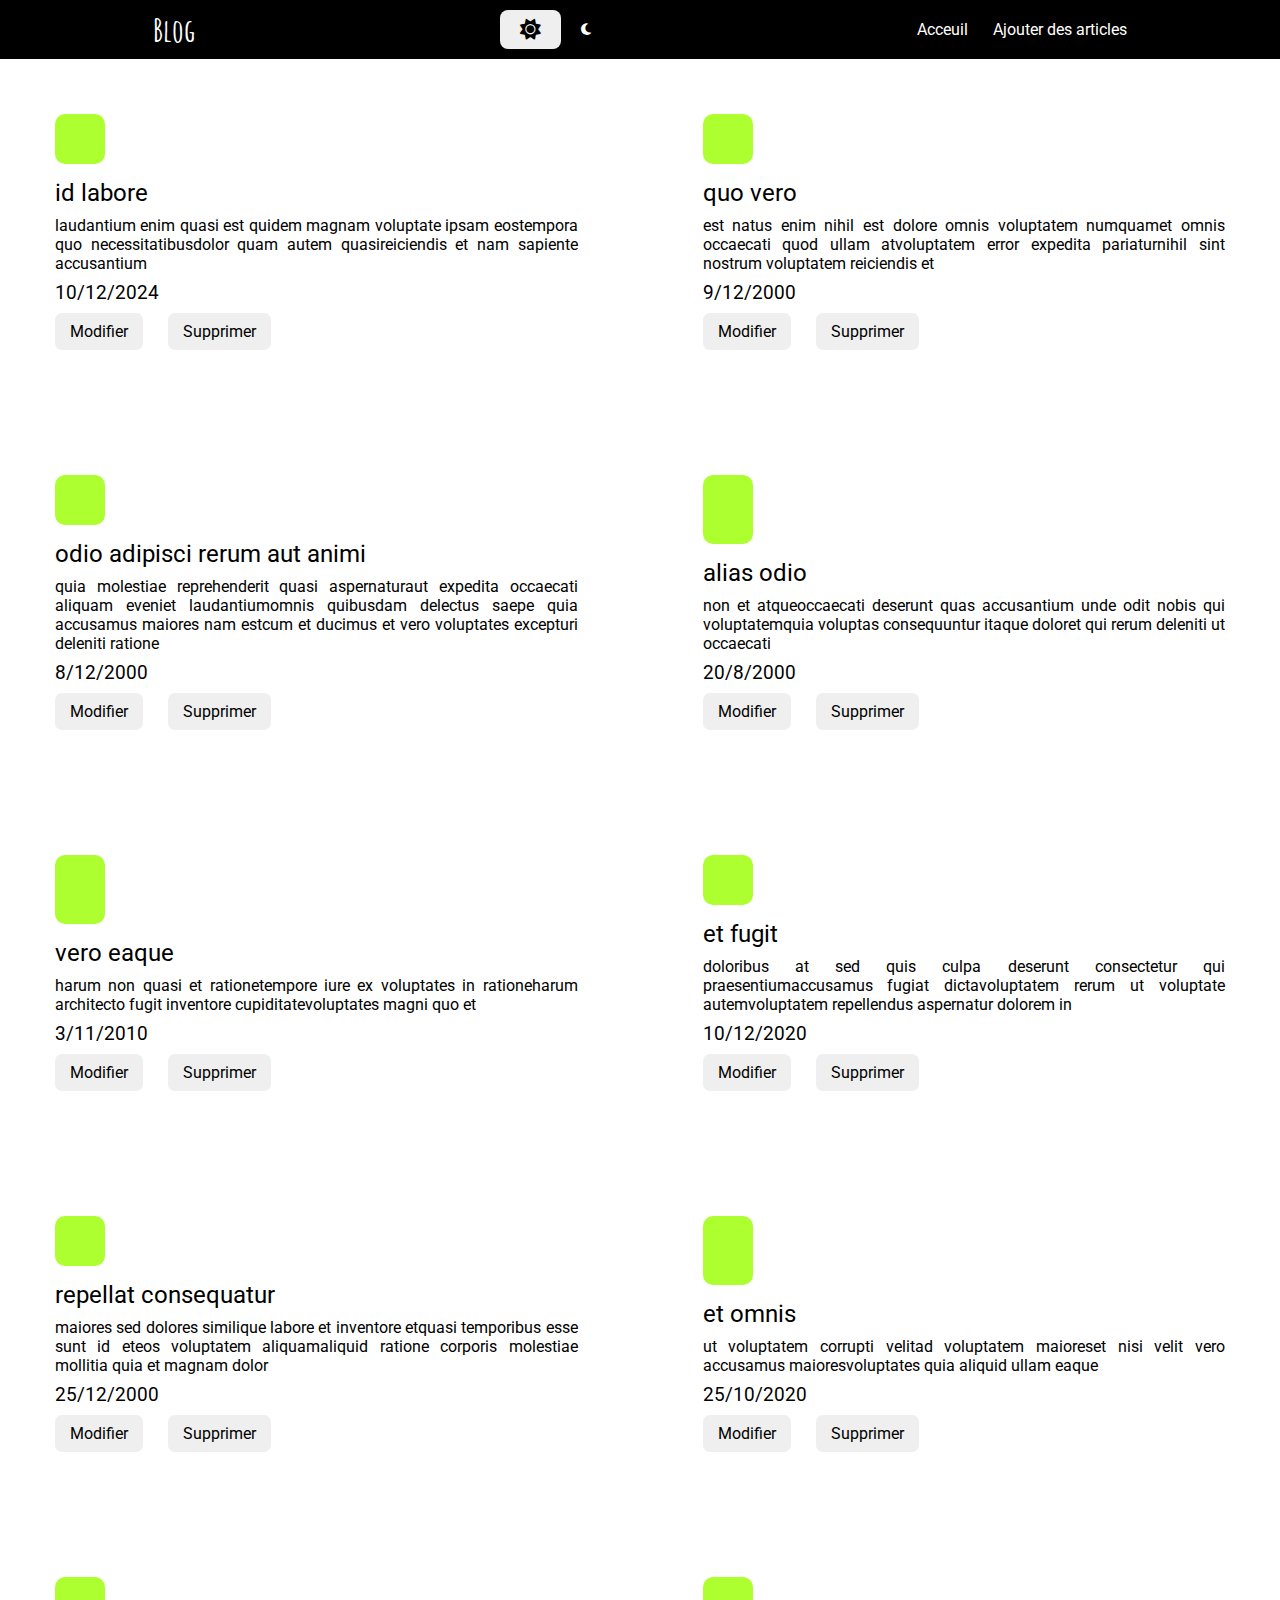
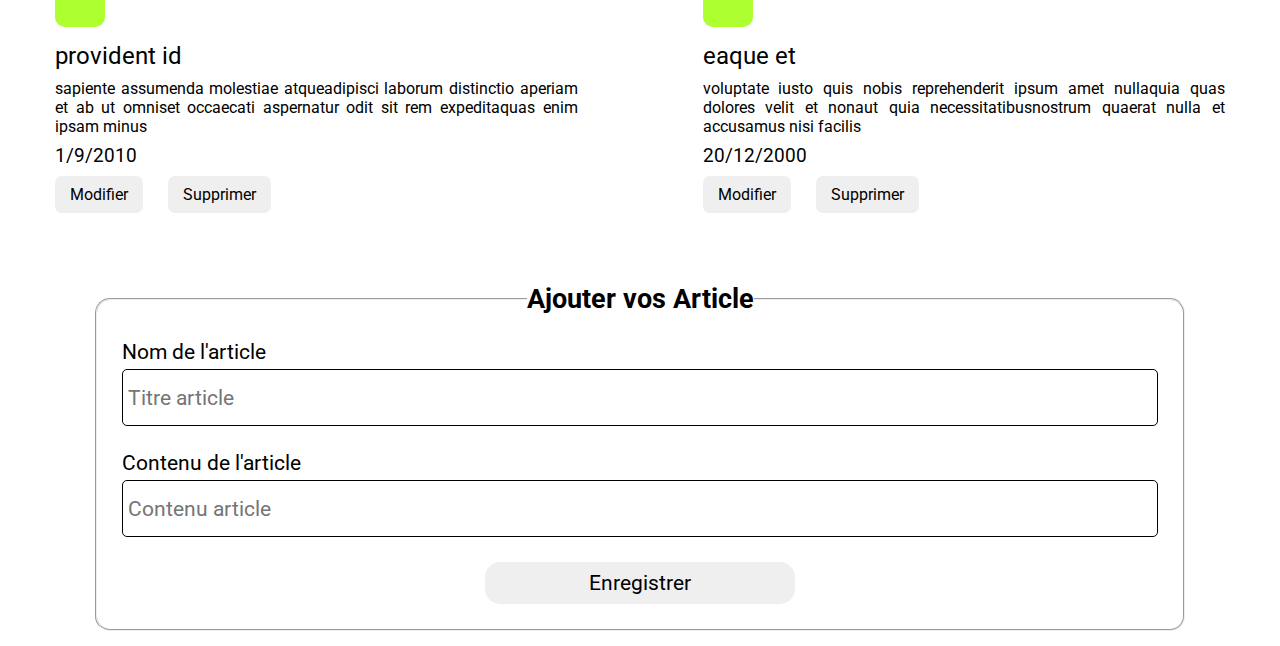
==== index.html @ cc81d58a "pas pret" ====
<!DOCTYPE html>
<html lang="en">

<head>
    <meta charset="UTF-8">
    <meta name="viewport" content="width=device-width, initial-scale=1.0">
    <title>Document</title>
    <link rel="stylesheet" href="style/style.css">
    <link rel="stylesheet" href="https://cdnjs.cloudflare.com/ajax/libs/font-awesome/6.7.2/css/all.min.css"
        integrity="sha512-Evv84Mr4kqVGRNSgIGL/F/aIDqQb7xQ2vcrdIwxfjThSH8CSR7PBEakCr51Ck+w+/U6swU2Im1vVX0SVk9ABhg=="
        crossorigin="anonymous" referrerpolicy="no-referrer" />
</head>

<body>
    <nav>
        <h1 class="nav_brand">Blog</h1>
        <div class="color">
            <button class="sun active"><i class="fa-solid fa-sun"></i></button>
            <button class="moon no"><i class="fa-solid fa-moon"></i></button>
        </div>
        <ul id="nav_ul">
            <li><a href="#blog">Acceuil</a></li>
            <li><a href="#ajout">Ajouter des articles</a></li>
        </ul>

        <!-- <div class="toggle">
            <i class="fa-solid fa-bars bur"></i>
            <i class="fa-solid fa-x cache"></i>
        </div> -->
    </nav>

    <div id="blog">

    </div>

    <section class="ajout">
        <form action="mailto:pyaffa25@gmail.com" method="post" id="form">
            <fieldset>
                <legend>Ajouter vos Article</legend>
                <div class="lab">
                    <label for="titre">Nom de l'article</label>
                    <input type="text" placeholder="Titre article" id="titre" name="titre">
                </div>
                <div class="lab">
                    <label for="titre">Contenu de l'article</label>
                    <input type="text" placeholder="Contenu article" id="content" name="content">
                </div>
                <input type="submit" value="Enregistrer" id="submit">
            </fieldset>
        </form>
    </section>

    <footer>

    </footer>

    <script src="script/mode_et_respon.js" async></script>
    <script src="script/objet.js" defer></script>
    <script src="script/article.js" defer></script>
    <script src="script/script.js" defer></script>
</body>

</html>
---- style/style.css ----
@import url('https://fonts.googleapis.com/css2?family=Amatic+SC:wght@400;700&family=Bebas+Neue&family=Cookie&family=Edu+AU+VIC+WA+NT+Arrows:wght@400..700&family=Lobster&family=Mona+Sans:ital,wght@0,200..900;1,200..900&family=Montserrat:ital,wght@0,100..900;1,100..900&family=Roboto+Condensed:ital,wght@0,100..900;1,100..900&family=Roboto:ital,wght@0,100;0,300;0,400;0,500;0,700;0,900;1,100;1,300;1,400;1,500;1,700;1,900&display=swap');
@import url('https://fonts.googleapis.com/css2?family=Roboto:ital,wght@0,100;0,300;0,400;0,500;0,700;0,900;1,100;1,300;1,400;1,500;1,700;1,900&display=swap');

/* Declaration variable */
:root {
    --sombre: black;
    --clair: white;
}

/* reset */
* {
    margin: 0;
    padding: 0;
    font-family: "Roboto", serif;
    font-weight: normal;
    font-style: normal;
}

/* Fin reset */

body.moon {
    background-color: var(--sombre);
}

body.moon nav {
    background-color: var(--clair);
    color: var(--sombre);
}

body.moon nav .color button.active {
    background-color: var(--sombre);
    color: var(--clair);
}

body.moon #blog {
    color: var(--clair);
}

/* navbar */

.nav_brand {
    font-family: "Amatic SC", serif;
    font-weight: bold;
    font-style: normal;
    font-size: 2em;
}

/* ------Mode sombre et clair----------- */
nav .color {
    display: flex;
    align-items: center;
    border-radius: 9px;
}

nav .color button i {
    padding: 9px 20px;
    cursor: pointer;

}

nav .color button {
    border-radius: 8px;
    border: none;
    transition: all 1000ms ease;
}

nav .color .sun.active,
nav .color .moon.active {
    font-weight: bold;
    font-size: 1.3em;
}

nav .color .moon.no {
    background-color: var(--sombre);
    color: var(--clair);
}

nav .color .sun.no {
    background-color: var(--clair);
    color: var(--sombre);
}

body.moon nav ul li a {
    color: var(--sombre);
}

body.moon .ajout form fieldset {
    color: var(--clair);
}

/* -----------Fin mode------------ */

/* ------------Burger menu------------ */
nav .cache {
    display: none;
}

nav .bur {
    font-size: 2em;
    display: none;
}

/* ------------fin Burger------------ */
nav {
    background-color: var(--sombre);
}

nav,
nav ul {
    display: flex;
    align-items: center;
    color: white;
}

nav {
    display: flex;
    justify-content: space-around;
    padding: 9px 0;
    width: 100%;
}

nav ul {
    gap: 25px;
    list-style: none;
}

nav ul li a {
    text-decoration: none;
    color: white;
}

/* ___fin navbar__ */


/* formulaire d'ajout */

.ajout form fieldset {
    display: flex;
    flex-direction: column;
    color: black;
    padding: 25px;
    gap: 25px;
    border-radius: 15px;
}

form {
    padding: 15px 95px;
}

.ajout form fieldset .lab {
    display: flex;
    flex-direction: column;
    gap: 5px;
}

.ajout form fieldset .lab label {
    font-size: 1.3em;
}

.ajout form fieldset legend {
    text-align: center;
    font-weight: bold;
    font-size: 1.7em;
}

input[type=text] {
    height: 5vh;
    padding: 5px;
    font-size: 1.3em;
    border-radius: 5px;
    border: 1px solid black;
    outline: none;
}

input[type=submit] {
    font-size: 1.3em;
    width: 30%;
    margin: 0 auto;
    padding: 9px 0;
    border-radius: 15px;
    border: none;
}

/* __fin formulaire__ */

/* contenu du blog */
#blog {
    display: grid;
    grid-template-columns: repeat(2, 1fr);
    gap: 15px;
}

#blog .div_content {
    display: flex;
    padding: 55px;
    flex-direction: column;
    align-items: start;
    gap: 15px;
}

.form_img {
    padding: 25px;
    height: 10%;
    /* width: 10%; */
    border-radius: 10px;
    background-color: greenyellow;
}

.div_content_v {
    display: flex;
    flex-direction: column;
    align-items: start;
    text-align: justify;
    gap: 9px;
}

/* --------------Button modif et suppr--------------- */
.content_btn {
    display: flex;
    gap: 25px;

}

.modif,
.suppr {
    font-size: 1em;
    margin: 0 auto;
    padding: 9px 15px;
    border-radius: 7px;
    border: none;
    cursor: pointer;
}

/* -------------fin--------------- */

/* Fin */

/* Supprime */
#blog .div_content.supprimer {
    display: none;
}

/* fin sup */

.form {
    display: block;
    /* position: fixed; */
}

/* Responsive */

@media screen and (max-width: 768px) {

    /* formulaire d'ajout */
    form {
        padding: 19px;
    }

    input[type=submit] {
        width: 50%;
    }

    #blog {
        display: grid;
        /* grid-template-columns: repeat(1, 1fr); */
        gap: 15px;
    }

    #blog .div_content {
        flex-direction: column;
    }

    .form_img {
        padding: 25px;
        height: 10px;
        /* width: 10%; */
        border-radius: 10px;
        background-color: greenyellow;
    }

}

@media screen and (max-width: 568px) {
    #blog {
        display: grid;
        grid-template-columns: repeat(1, 1fr);
        gap: 15px;
    }

    .form_img {
        padding: 25px;
        height: 10px;
        /* width: 10%; */
        border-radius: 10px;
        background-color: greenyellow;
    }

}
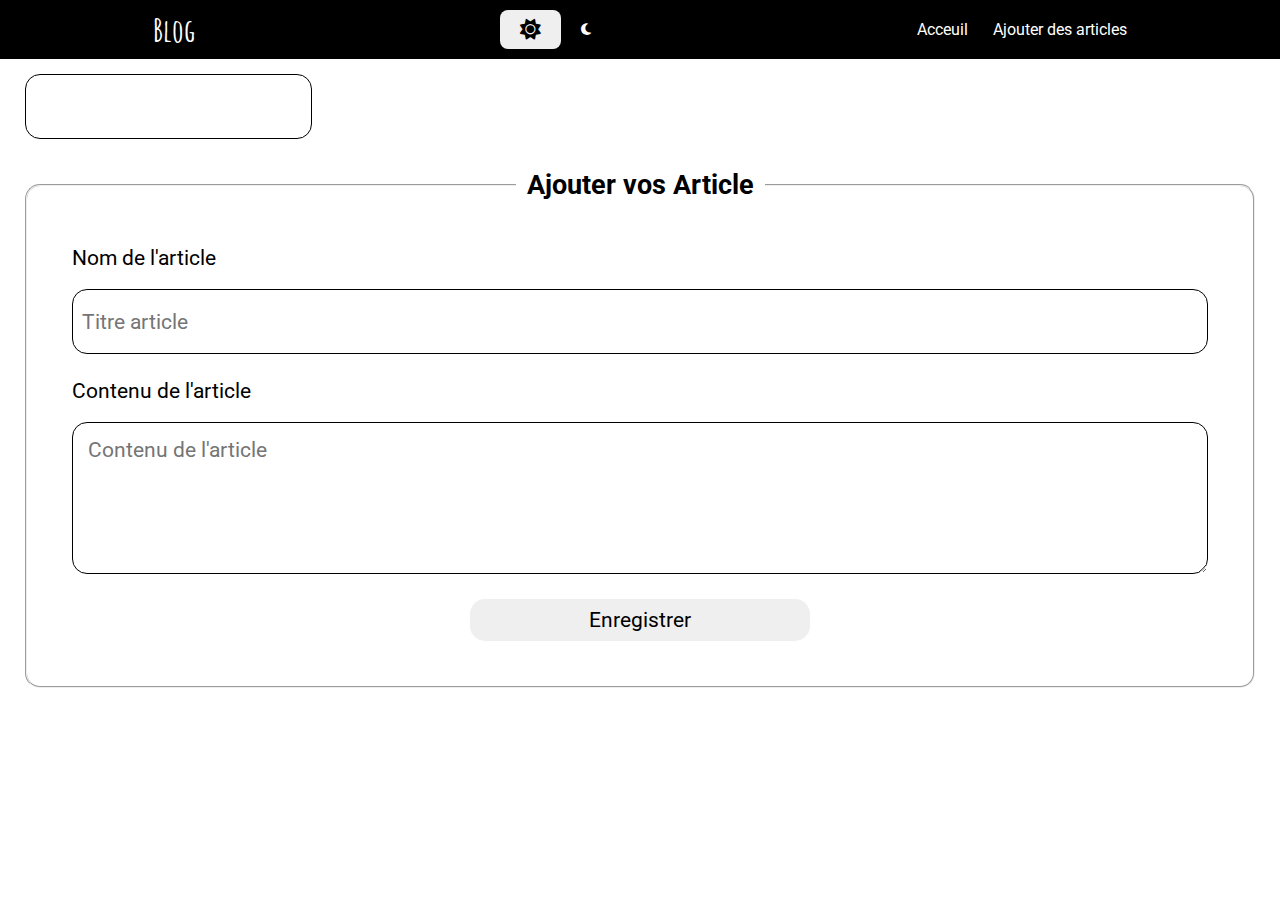
==== commit 34ccb076: "presque" ====
--- a/index.html
+++ b/index.html
@@ -4,7 +4,7 @@
 <head>
     <meta charset="UTF-8">
     <meta name="viewport" content="width=device-width, initial-scale=1.0">
-    <title>Document</title>
+    <title>Blog</title>
     <link rel="stylesheet" href="style/style.css">
     <link rel="stylesheet" href="https://cdnjs.cloudflare.com/ajax/libs/font-awesome/6.7.2/css/all.min.css"
         integrity="sha512-Evv84Mr4kqVGRNSgIGL/F/aIDqQb7xQ2vcrdIwxfjThSH8CSR7PBEakCr51Ck+w+/U6swU2Im1vVX0SVk9ABhg=="
@@ -18,32 +18,37 @@
             <button class="sun active"><i class="fa-solid fa-sun"></i></button>
             <button class="moon no"><i class="fa-solid fa-moon"></i></button>
         </div>
+        <div class="toggle">
+            <i class="fa-solid fa-bars bur"></i>
+        </div>
         <ul id="nav_ul">
+            <div class="top">
+                <h1 class="nav_brand">Blog</h1>
+                <i class="fa-solid fa-x cache"></i>
+            </div>
             <li><a href="#blog">Acceuil</a></li>
             <li><a href="#ajout">Ajouter des articles</a></li>
         </ul>
-
-        <!-- <div class="toggle">
-            <i class="fa-solid fa-bars bur"></i>
-            <i class="fa-solid fa-x cache"></i>
-        </div> -->
     </nav>
 
     <div id="blog">
+        <form id="formsearch">
+            <input type="text" id="search" name="search">
+        </form>
 
     </div>
 
-    <section class="ajout">
-        <form action="mailto:pyaffa25@gmail.com" method="post" id="form">
+    <section class="ajout" id="ajout">
+        <form id="form" enctype="multipart/form-data">
             <fieldset>
                 <legend>Ajouter vos Article</legend>
                 <div class="lab">
                     <label for="titre">Nom de l'article</label>
-                    <input type="text" placeholder="Titre article" id="titre" name="titre">
+                    <input type="text" placeholder="Titre article" id="title" name="title">
                 </div>
                 <div class="lab">
                     <label for="titre">Contenu de l'article</label>
-                    <input type="text" placeholder="Contenu article" id="content" name="content">
+                    <textarea name="content" id="content" cols="30" rows="5" placeholder="Contenu de l'article"></textarea>
                 </div>
                 <input type="submit" value="Enregistrer" id="submit">
             </fieldset>
@@ -53,11 +58,9 @@
     <footer>
 
     </footer>
-
     <script src="script/mode_et_respon.js" async></script>
-    <script src="script/objet.js" defer></script>
     <script src="script/article.js" defer></script>
-    <script src="script/script.js" defer></script>
+    <script src="script/create.js" defer></script>
 </body>
 
 </html>--- a/style/style.css
+++ b/style/style.css
@@ -36,6 +36,22 @@
     color: var(--clair);
 }
 
+body.moon nav #nav_ul {
+    background-color: var(--sombre);
+}
+body.moon #detail {
+    color: white;
+}
+
+body.moon nav #nav_ul .top,
+body.moon nav #nav_ul li a {
+    color: var(--clair);
+}
+
+body.moon nav #nav_ul li {
+    padding: 10px 39px;
+}
+
 /* navbar */
 
 .nav_brand {
@@ -91,12 +107,13 @@
 /* -----------Fin mode------------ */
 
 /* ------------Burger menu------------ */
-nav .cache {
+nav .toggle {
+    cursor: pointer;
     display: none;
-}
-
-nav .bur {
-    font-size: 2em;
+    position: relative;
+}
+
+.top {
     display: none;
 }
 
@@ -138,19 +155,19 @@
     display: flex;
     flex-direction: column;
     color: black;
-    padding: 25px;
+    padding: 45px;
     gap: 25px;
     border-radius: 15px;
 }
 
 form {
-    padding: 15px 95px;
+    padding: 15px 25px;
 }
 
 .ajout form fieldset .lab {
     display: flex;
     flex-direction: column;
-    gap: 5px;
+    gap: 19px;
 }
 
 .ajout form fieldset .lab label {
@@ -161,13 +178,22 @@
     text-align: center;
     font-weight: bold;
     font-size: 1.7em;
+    padding: 0 11px;
 }
 
 input[type=text] {
     height: 5vh;
-    padding: 5px;
+    padding: 9px;
     font-size: 1.3em;
-    border-radius: 5px;
+    border-radius: 15px;
+    border: 1px solid black;
+    outline: none;
+}
+
+textarea {
+    padding: 15px;
+    font-size: 1.3em;
+    border-radius: 15px;
     border: 1px solid black;
     outline: none;
 }
@@ -187,12 +213,17 @@
 #blog {
     display: grid;
     grid-template-columns: repeat(2, 1fr);
-    gap: 15px;
+    gap: 25px;
+}
+
+/* ------------details blog----------------- */
+#detail {
+    padding: 100px 20px;
 }
 
 #blog .div_content {
     display: flex;
-    padding: 55px;
+    padding: 35px;
     flex-direction: column;
     align-items: start;
     gap: 15px;
@@ -201,7 +232,6 @@
 .form_img {
     padding: 25px;
     height: 10%;
-    /* width: 10%; */
     border-radius: 10px;
     background-color: greenyellow;
 }
@@ -219,6 +249,21 @@
     display: flex;
     gap: 25px;
 
+}
+
+.link {
+    color: rgb(64, 64, 253);
+    font-family: 'Segoe UI', Tahoma, Geneva, Verdana, sans-serif;
+}
+
+.modif {
+    background-color: #18aa18;
+    color: white;
+}
+
+.suppr {
+    background-color: rgb(250, 24, 24);
+    color: white;
 }
 
 .modif,
@@ -229,6 +274,15 @@
     border-radius: 7px;
     border: none;
     cursor: pointer;
+    transition: box-shadow 200ms ease;
+}
+
+.modif:hover {
+    box-shadow: 0 .1rem 0.5rem #18aa18;
+}
+
+.suppr:hover {
+    box-shadow: 0 .1rem 0.5rem rgb(250, 24, 24);
 }
 
 /* -------------fin--------------- */
@@ -244,10 +298,10 @@
 
 .form {
     display: block;
-    /* position: fixed; */
 }
 
 /* Responsive */
+/* ---------Responsive cote Tablette------------ */
 
 @media screen and (max-width: 768px) {
 
@@ -260,9 +314,12 @@
         width: 50%;
     }
 
+    /* fin form */
+
+    /* contenue blog responsive */
+
     #blog {
         display: grid;
-        /* grid-template-columns: repeat(1, 1fr); */
         gap: 15px;
     }
 
@@ -273,14 +330,61 @@
     .form_img {
         padding: 25px;
         height: 10px;
-        /* width: 10%; */
         border-radius: 10px;
         background-color: greenyellow;
     }
 
-}
+    /* fin responsive contenu */
+
+    /* menuBar responsive */
+
+    nav .toggle {
+        display: block;
+        font-size: 2em;
+    }
+
+    #nav_ul {
+        position: absolute;
+        background-color: var(--clair);
+        top: -100%;
+        left: 0;
+        right: 0;
+        align-items: center;
+        justify-content: center;
+        font-size: 1.3em;
+        flex-direction: column;
+        padding: 25px 0;
+        width: 100%;
+        transition: top 200ms ease;
+    }
+
+
+    #nav_ul.active {
+        top: 0;
+    }
+
+    #nav_ul li a {
+        color: var(--sombre);
+    }
+
+    .top {
+        display: flex;
+        align-items: center;
+        gap: 300px;
+        font-size: 1.3em;
+        float: left;
+        color: var(--sombre);
+        cursor: pointer;
+    }
+
+    /* fin */
+}
+
+/* ---------Responsive cote mobile------------ */
 
 @media screen and (max-width: 568px) {
+
+    /* contenu blog respon mobile */
     #blog {
         display: grid;
         grid-template-columns: repeat(1, 1fr);
@@ -290,9 +394,26 @@
     .form_img {
         padding: 25px;
         height: 10px;
-        /* width: 10%; */
         border-radius: 10px;
         background-color: greenyellow;
     }
 
-}+    /* fin */
+
+    /* menubar respon mobile */
+    .top {
+        gap: 30px;
+        font-size: 1em;
+    }
+
+    /* fin */
+}
+
+/* @media screen and (max-width: 1024px) {
+    body.moon nav #nav_ul {
+        background-color: var(--clair);
+    }
+    body.moon nav #nav_ul li a {
+        color: var(--sombre);
+    }
+} */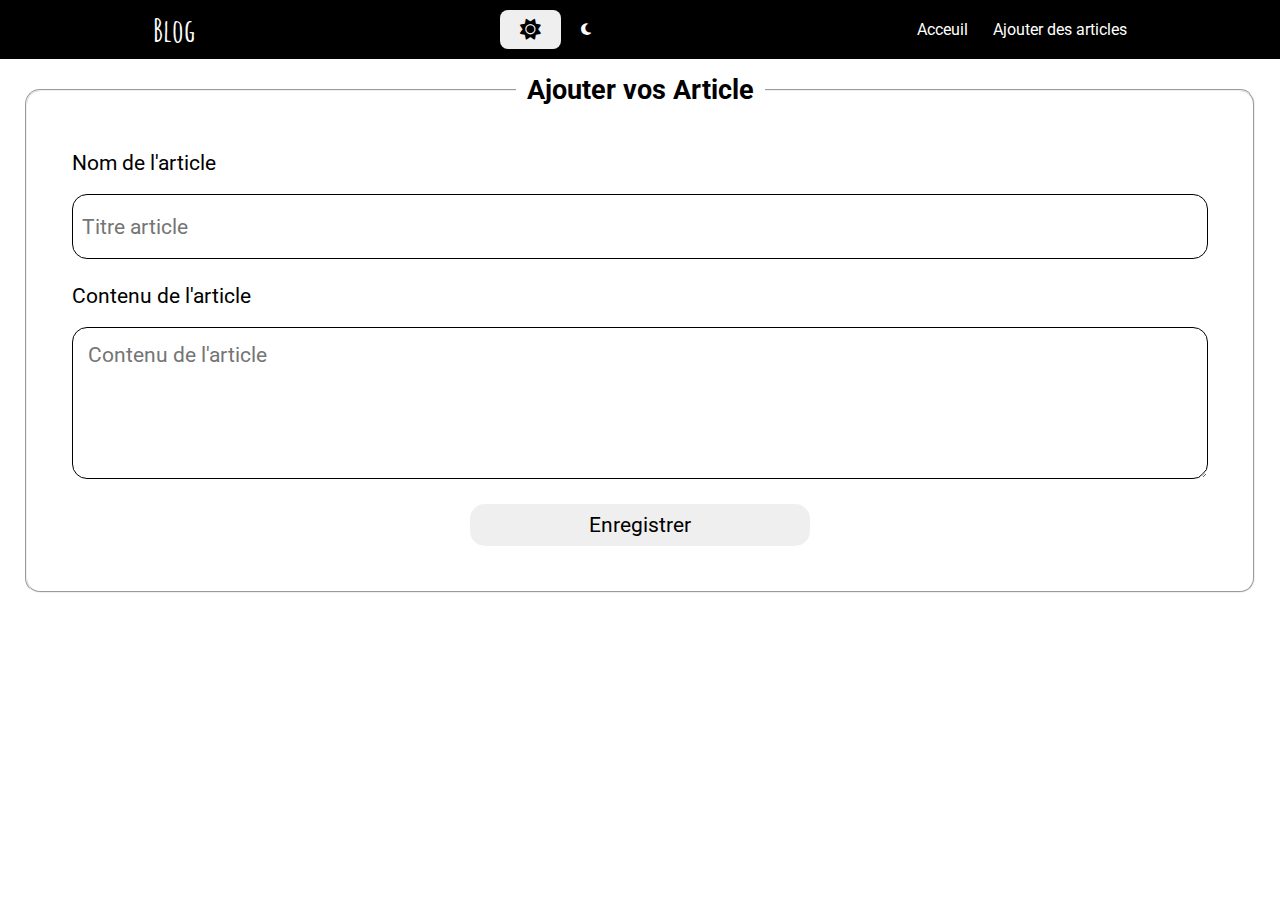
==== commit aa2ec75d: "reel test" ====
--- a/index.html
+++ b/index.html
@@ -32,9 +32,6 @@
     </nav>
 
     <div id="blog">
-        <form id="formsearch">
-            <input type="text" id="search" name="search">
-        </form>
 
     </div>
 
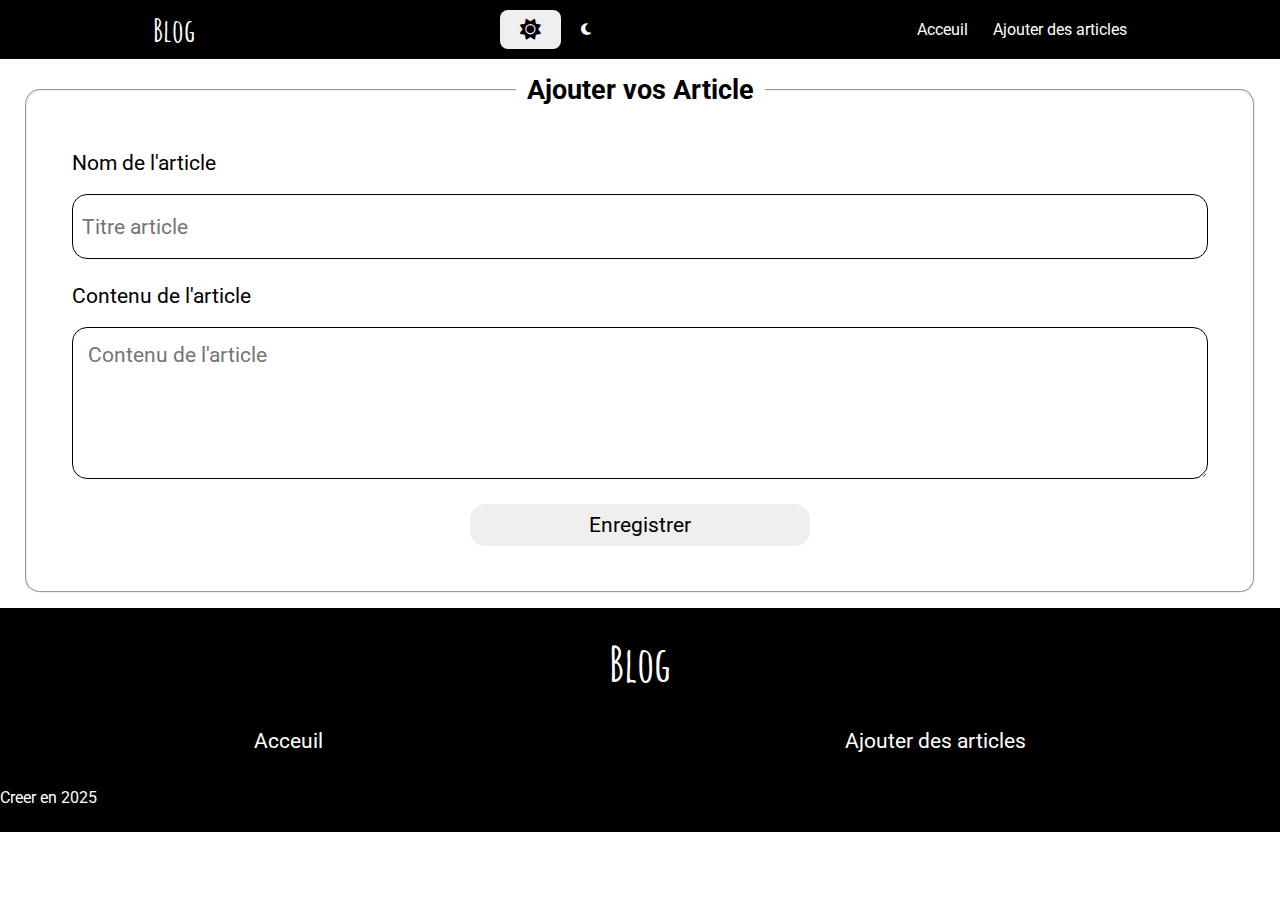
==== commit 63ae6e80: "reel test json-server" ====
--- a/index.html
+++ b/index.html
@@ -53,7 +53,12 @@
     </section>
 
     <footer>
-
+        <h1 class="nav_brand">Blog</h1>
+        <ul id="footer_ul">
+            <li><a href="#blog">Acceuil</a></li>
+            <li><a href="#ajout">Ajouter des articles</a></li>
+        </ul>
+        <p>Creer en 2025</p>
     </footer>
     <script src="script/mode_et_respon.js" async></script>
     <script src="script/article.js" defer></script>
--- a/style/style.css
+++ b/style/style.css
@@ -6,6 +6,40 @@
     --sombre: black;
     --clair: white;
 }
+
+/* Footer */
+footer {
+    display: flex;
+    flex-direction: column;
+    background-color: var(--sombre);
+    color: var(--clair);
+    justify-content: center;
+    /* align-items: center;  */
+    gap: 35px;
+    padding: 25px 0;
+    width: 100%;
+}
+
+footer .nav_brand {
+    font-size: 3em;
+    text-align: center;
+}
+
+footer #footer_ul {
+    display: flex;
+    align-items: center;
+    justify-content: space-around;
+    font-size: 1.3em;
+    gap: 15px;
+    list-style: none;
+
+}
+
+footer #footer_ul li a {
+    text-decoration: none;
+    color: white;
+}
+/* fin */
 
 /* reset */
 * {
@@ -30,6 +64,13 @@
 body.moon nav .color button.active {
     background-color: var(--sombre);
     color: var(--clair);
+}
+body.moon footer {
+    background-color: var(--clair);
+    color: var(--sombre);
+}
+body.moon footer #footer_ul li a {
+    color: var(--sombre);
 }
 
 body.moon #blog {
@@ -378,6 +419,12 @@
     }
 
     /* fin */
+
+    /* footer */
+    footer #footer_ul {
+        flex-direction: column;
+    }
+    
 }
 
 /* ---------Responsive cote mobile------------ */
@@ -391,13 +438,6 @@
         gap: 15px;
     }
 
-    .form_img {
-        padding: 25px;
-        height: 10px;
-        border-radius: 10px;
-        background-color: greenyellow;
-    }
-
     /* fin */
 
     /* menubar respon mobile */
@@ -407,6 +447,22 @@
     }
 
     /* fin */
+
+    form {
+        padding: 19px;
+    }
+
+    input[type=submit] {
+        width: 100%;
+    }
+
+    input[type=text] {
+        width: 90%;
+    }
+    
+    textarea {
+        width: 90%;
+    }
 }
 
 /* @media screen and (max-width: 1024px) {
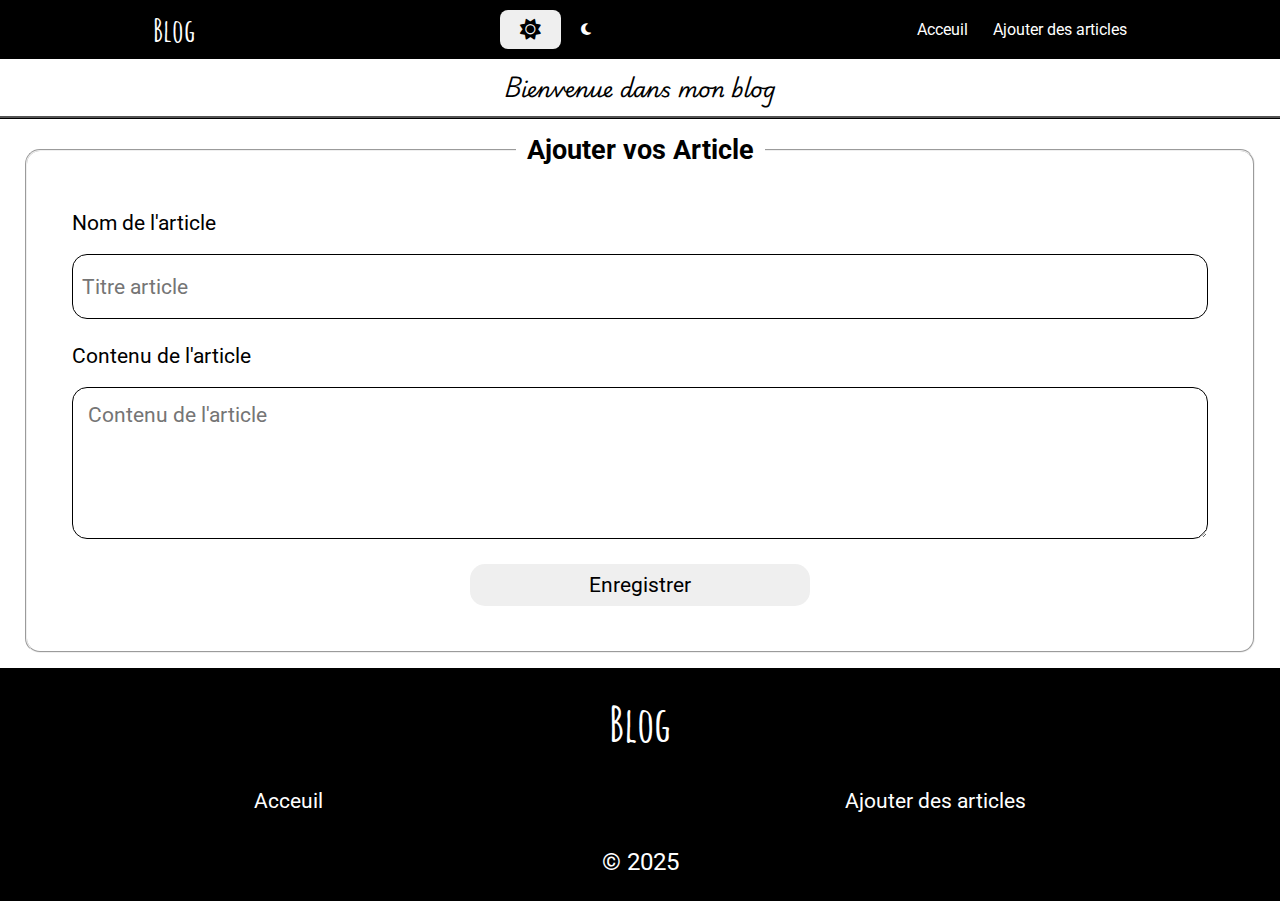
==== commit 0b4875be: "Terminer avec localStorage" ====
--- a/index.html
+++ b/index.html
@@ -30,12 +30,20 @@
             <li><a href="#ajout">Ajouter des articles</a></li>
         </ul>
     </nav>
+    <h1 id="titre">Bienvenue dans mon blog</h1>
+    <div id="blog">
+        
+    </div>
+    <form id="m">
+        <div class="lab">
+            <label for="titre">Modifier le contenu de l'article</label>
+            <textarea name="contentmodif" id="contentmodif" cols="30" rows="5"
+                placeholder="Modification de contenu de l'article"></textarea>
+        </div>
+        <input type="submit" value="modifier" class="modif" id="modifForm">
+    </form>
+    <section class="ajout" id="ajout">
 
-    <div id="blog">
-
-    </div>
-
-    <section class="ajout" id="ajout">
         <form id="form" enctype="multipart/form-data">
             <fieldset>
                 <legend>Ajouter vos Article</legend>
@@ -45,7 +53,8 @@
                 </div>
                 <div class="lab">
                     <label for="titre">Contenu de l'article</label>
-                    <textarea name="content" id="content" cols="30" rows="5" placeholder="Contenu de l'article"></textarea>
+                    <textarea name="content" id="content" cols="30" rows="5"
+                        placeholder="Contenu de l'article"></textarea>
                 </div>
                 <input type="submit" value="Enregistrer" id="submit">
             </fieldset>
@@ -58,11 +67,12 @@
             <li><a href="#blog">Acceuil</a></li>
             <li><a href="#ajout">Ajouter des articles</a></li>
         </ul>
-        <p>Creer en 2025</p>
+        <h2 id="foot_h2">&copy; 2025</h2>
     </footer>
+    <script src="script/variable.js" defer></script>
     <script src="script/mode_et_respon.js" async></script>
     <script src="script/article.js" defer></script>
-    <script src="script/create.js" defer></script>
+    <script src="./script/partfunction.js" defer></script>
 </body>
 
 </html>--- a/style/style.css
+++ b/style/style.css
@@ -1,5 +1,10 @@
 @import url('https://fonts.googleapis.com/css2?family=Amatic+SC:wght@400;700&family=Bebas+Neue&family=Cookie&family=Edu+AU+VIC+WA+NT+Arrows:wght@400..700&family=Lobster&family=Mona+Sans:ital,wght@0,200..900;1,200..900&family=Montserrat:ital,wght@0,100..900;1,100..900&family=Roboto+Condensed:ital,wght@0,100..900;1,100..900&family=Roboto:ital,wght@0,100;0,300;0,400;0,500;0,700;0,900;1,100;1,300;1,400;1,500;1,700;1,900&display=swap');
 @import url('https://fonts.googleapis.com/css2?family=Roboto:ital,wght@0,100;0,300;0,400;0,500;0,700;0,900;1,100;1,300;1,400;1,500;1,700;1,900&display=swap');
+@import url('https://fonts.googleapis.com/css2?family=Playwrite+AU+SA:wght@100..400&display=swap');
+
+#blog #userundefined {
+    display: none;
+}
 
 /* Declaration variable */
 :root {
@@ -14,7 +19,6 @@
     background-color: var(--sombre);
     color: var(--clair);
     justify-content: center;
-    /* align-items: center;  */
     gap: 35px;
     padding: 25px 0;
     width: 100%;
@@ -39,6 +43,11 @@
     text-decoration: none;
     color: white;
 }
+
+#foot_h2 {
+    text-align: center;
+}
+
 /* fin */
 
 /* reset */
@@ -50,10 +59,39 @@
     font-style: normal;
 }
 
+.plus {
+    cursor: pointer;
+}
+
 /* Fin reset */
+
+#titre {
+    text-align: center;
+    padding: 9px 0;
+    border: 3px ridge #000;
+    border-top: none;
+    border-left: none;
+    border-right: none;
+    font-size: 1.3em;
+    font-family: "Playwrite AU SA", serif;
+    font-optical-sizing: auto;
+    font-weight: 500;
+    font-style: normal;
+    /* position: sticky;
+    top: 0; */
+}
+
+/* #titre.dis {
+    display: none;
+} */
 
 body.moon {
     background-color: var(--sombre);
+}
+
+body.moon #titre {
+    color: var(--clair);
+    border-color: #fff;
 }
 
 body.moon nav {
@@ -65,10 +103,12 @@
     background-color: var(--sombre);
     color: var(--clair);
 }
+
 body.moon footer {
     background-color: var(--clair);
     color: var(--sombre);
 }
+
 body.moon footer #footer_ul li a {
     color: var(--sombre);
 }
@@ -80,6 +120,7 @@
 body.moon nav #nav_ul {
     background-color: var(--sombre);
 }
+
 body.moon #detail {
     color: white;
 }
@@ -248,6 +289,51 @@
     border: none;
 }
 
+/* ---fin_ajout */
+
+/* -----form modif------- */
+#m {
+    position: absolute;
+    display: flex;
+    flex-direction: column;
+    gap: 15px;
+    top: 0%;
+    background-color: aqua;
+    bottom: 0;
+    left: 120%;
+    right: 0;
+    padding: 30px 0;
+    overflow: hidden;
+    transition: left 200ms ease;
+}
+
+#m .lab {
+    display: flex;
+    flex-direction: column;
+    align-items: center;
+    gap: 25px;
+}
+
+#m label {
+    font-size: 2em;
+    font-weight: bold;
+}
+
+#m textarea {
+    width: 91%;
+    height: 60vh;
+}
+
+/* __active-modif__ */
+#m.active {
+    left: 0;
+}
+
+#m.active #blog {
+    
+}
+
+/* fin modif */
 /* __fin formulaire__ */
 
 /* contenu du blog */
@@ -255,12 +341,13 @@
     display: grid;
     grid-template-columns: repeat(2, 1fr);
     gap: 25px;
+    position: relative;
 }
 
 /* ------------details blog----------------- */
-#detail {
+/* #detail {
     padding: 100px 20px;
-}
+} */
 
 #blog .div_content {
     display: flex;
@@ -300,12 +387,40 @@
 .modif {
     background-color: #18aa18;
     color: white;
+    position: relative;
 }
 
 .suppr {
     background-color: rgb(250, 24, 24);
     color: white;
 }
+
+.supprimer {
+    display: none;
+}
+
+#modif {
+    /* width: 95%; */
+    position: absolute;
+    display: flex;
+    flex-direction: column;
+    gap: 15px;
+    top: 100px;
+    left: 0;
+    right: 0;
+    display: none;
+}
+
+#modif.active {
+    display: flex;
+}
+
+/* __--modif__formulaire--__ */
+.erreur {
+    border: 3px solid red;
+}
+
+/* fin */
 
 .modif,
 .suppr {
@@ -388,6 +503,7 @@
         position: absolute;
         background-color: var(--clair);
         top: -100%;
+        z-index: 10000;
         left: 0;
         right: 0;
         align-items: center;
@@ -424,7 +540,18 @@
     footer #footer_ul {
         flex-direction: column;
     }
-    
+
+    /* fin */
+    /*  */
+    #m label {
+        font-size: 1.3em;
+        font-weight: bold;
+    }
+
+    #m textarea {
+        width: 79%;
+        height: 60vh;
+    }
 }
 
 /* ---------Responsive cote mobile------------ */
@@ -453,13 +580,13 @@
     }
 
     input[type=submit] {
-        width: 100%;
+        width: 90%;
     }
 
     input[type=text] {
         width: 90%;
     }
-    
+
     textarea {
         width: 90%;
     }
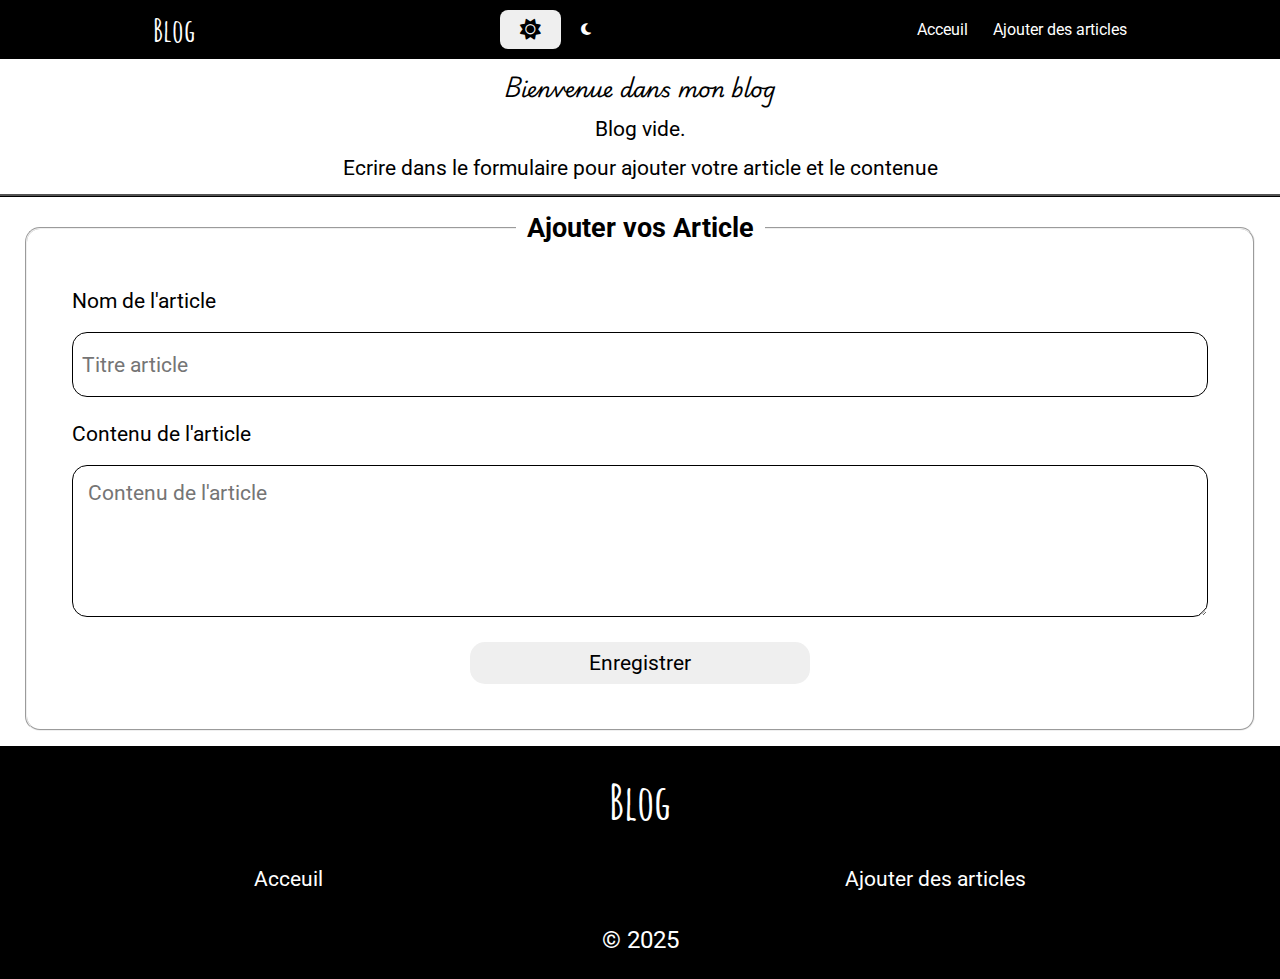
==== commit 1cb7e293: "Terminer avec localStorage modif2" ====
--- a/index.html
+++ b/index.html
@@ -30,13 +30,19 @@
             <li><a href="#ajout">Ajouter des articles</a></li>
         </ul>
     </nav>
-    <h1 id="titre">Bienvenue dans mon blog</h1>
+    <h1 id="titre">
+        Bienvenue dans mon blog <br>
+        <span>Blog vide. <br>
+            Ecrire dans le formulaire pour ajouter votre article et le contenue
+        </span>
+    </h1>
     <div id="blog">
-        
+
     </div>
     <form id="m">
         <div class="lab">
             <label for="titre">Modifier le contenu de l'article</label>
+            <p><mark>NB: Seul le contenu de l'article peut etre modifier</mark></p>
             <textarea name="contentmodif" id="contentmodif" cols="30" rows="5"
                 placeholder="Modification de contenu de l'article"></textarea>
         </div>
@@ -48,11 +54,11 @@
             <fieldset>
                 <legend>Ajouter vos Article</legend>
                 <div class="lab">
-                    <label for="titre">Nom de l'article</label>
+                    <label for="title">Nom de l'article</label>
                     <input type="text" placeholder="Titre article" id="title" name="title">
                 </div>
                 <div class="lab">
-                    <label for="titre">Contenu de l'article</label>
+                    <label for="content">Contenu de l'article</label>
                     <textarea name="content" id="content" cols="30" rows="5"
                         placeholder="Contenu de l'article"></textarea>
                 </div>
--- a/style/style.css
+++ b/style/style.css
@@ -329,7 +329,7 @@
     left: 0;
 }
 
-#m.active #blog {
+#titre {
     
 }
 
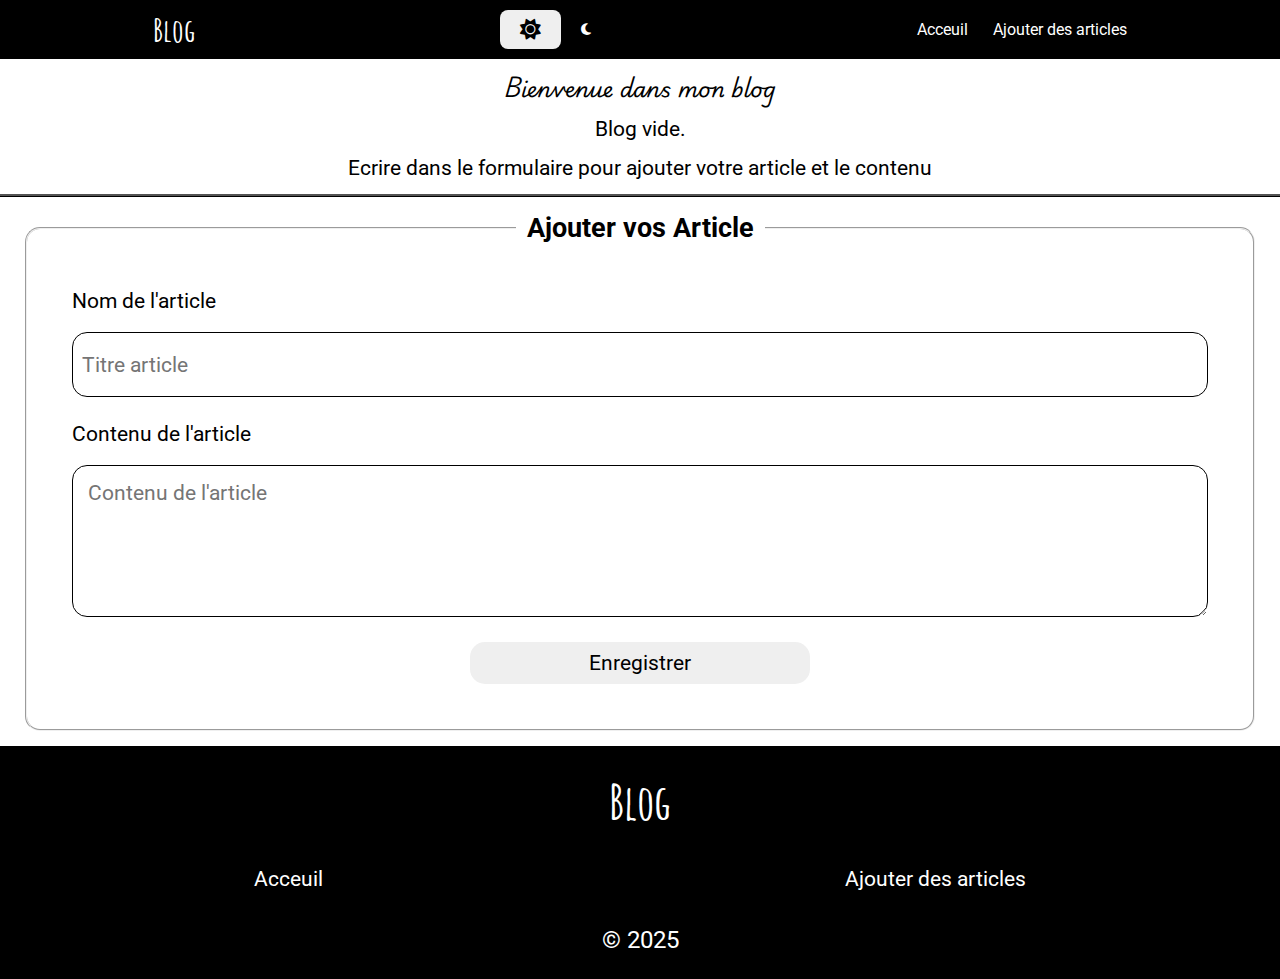
==== commit e23c536c: "Update index.html" ====
--- a/index.html
+++ b/index.html
@@ -33,7 +33,7 @@
     <h1 id="titre">
         Bienvenue dans mon blog <br>
         <span>Blog vide. <br>
-            Ecrire dans le formulaire pour ajouter votre article et le contenue
+            Ecrire dans le formulaire pour ajouter votre article et le contenu
         </span>
     </h1>
     <div id="blog">
@@ -81,4 +81,4 @@
     <script src="./script/partfunction.js" defer></script>
 </body>
 
-</html>+</html>
